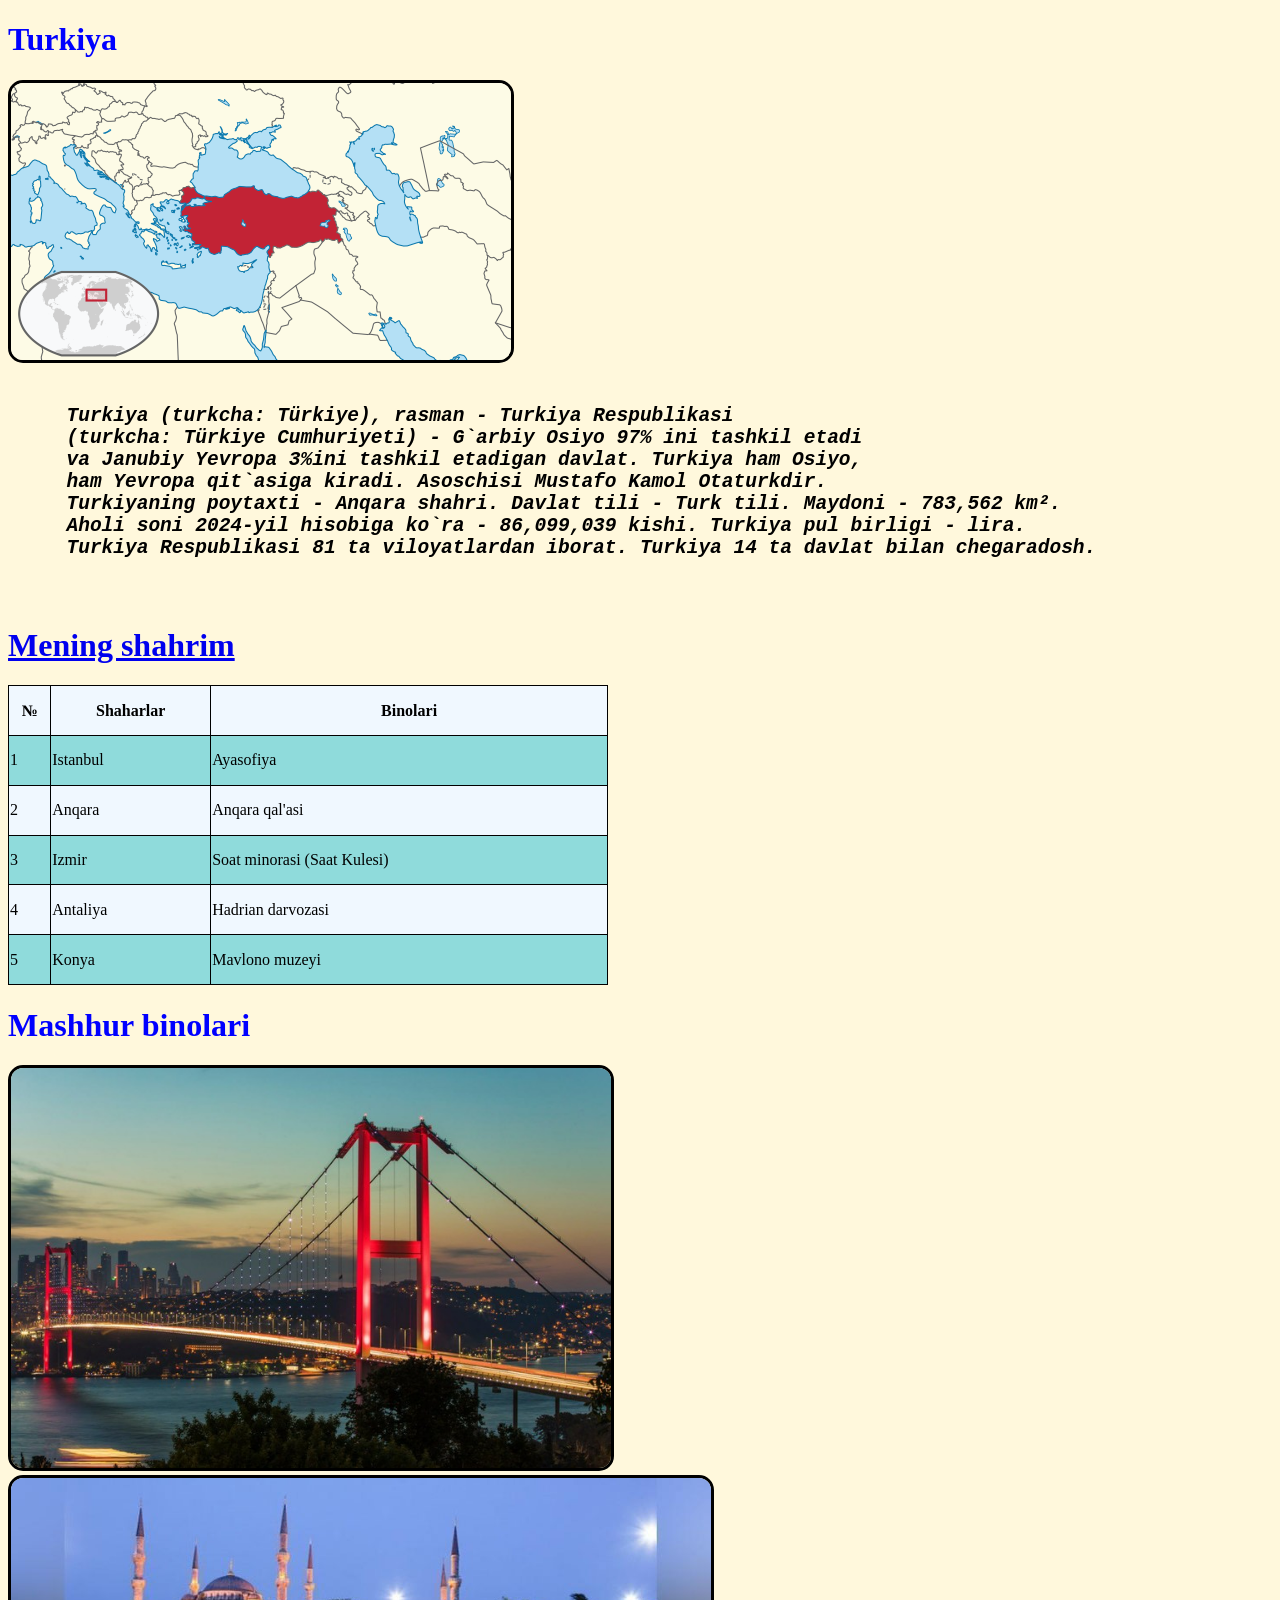
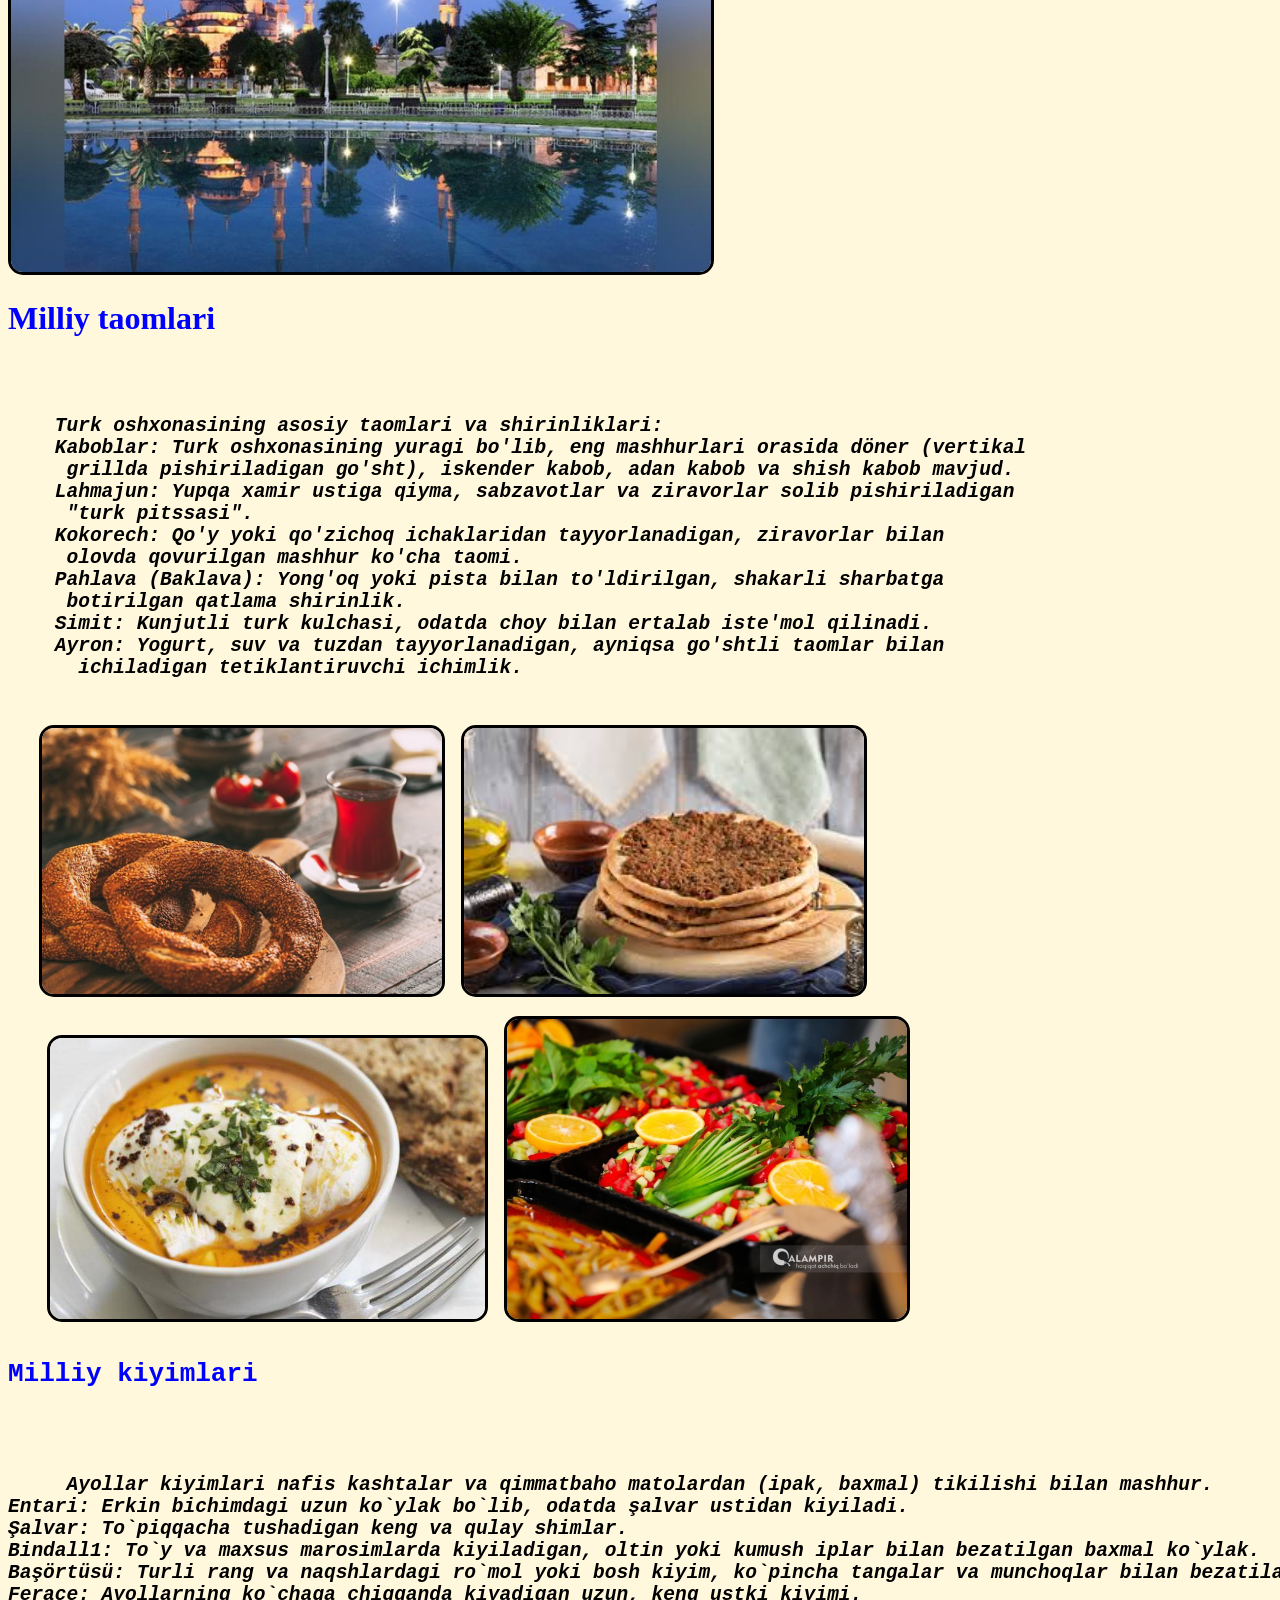
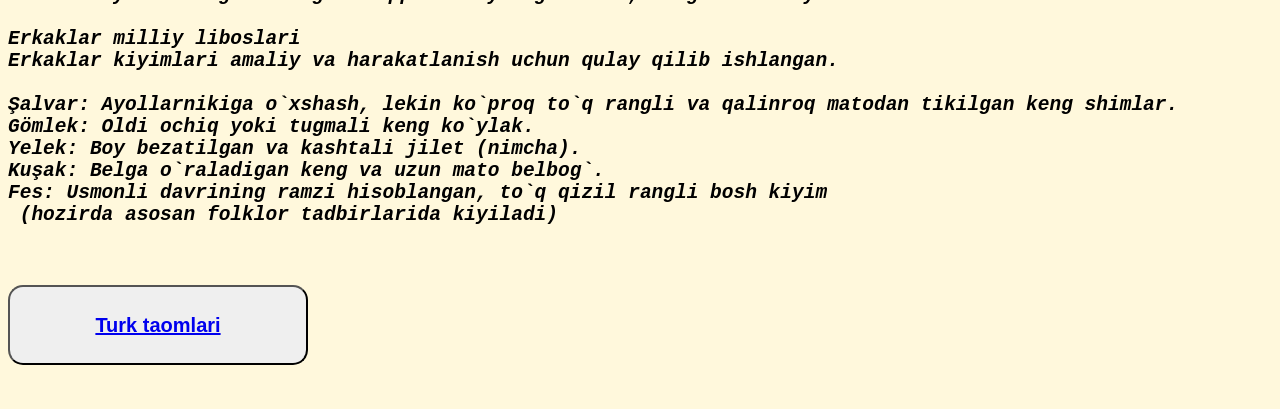
==== davlat.html @ 7ff5f448 "first commit" ====
<!DOCTYPE html>
<html lang="en">
<head>
    <meta charset="UTF-8">
    <meta name="viewport" content="width=device-width, initial-scale=1.0">
    <title>Turkiya</title>
    <style>
        .sarlavha{
            color: blue;
        }
        img{
            border-radius: 15px;
            border-style: solid;
            border-color: black;
        }
        table,th,td{
            border: 1px solid black;
            border-collapse: collapse;
        }
        body{
            background-color: cornsilk;
        }
        table{
            width: 600px;
            height: 300px;
        }
        tr:nth-child(even){
            background-color: rgb(143, 219, 219);
        }
        tr:nth-child(odd){
            background-color: aliceblue;
        }
    </style>
</head>
<body>
    <h1 class="sarlavha">Turkiya</h1>
    <img src="./rasm/t2.png" alt="">
    <pre><h2><b><i>
     Turkiya (turkcha: Türkiye), rasman - Turkiya Respublikasi
     (turkcha: Türkiye Cumhuriyeti) - G`arbiy Osiyo 97% ini tashkil etadi 
     va Janubiy Yevropa 3%ini tashkil etadigan davlat. Turkiya ham Osiyo,
     ham Yevropa qit`asiga kiradi. Asoschisi Mustafo Kamol Otaturkdir. 
     Turkiyaning poytaxti - Anqara shahri. Davlat tili - Turk tili. Maydoni - 783,562 km². 
     Aholi soni 2024-yil hisobiga ko`ra - 86,099,039 kishi. Turkiya pul birligi - lira. 
     Turkiya Respublikasi 81 ta viloyatlardan iborat. Turkiya 14 ta davlat bilan chegaradosh.</i></b></h2>
    </pre>
    <table>
        <tr>
            <th>№</th>
            <th>Shaharlar</th>
            <th>Binolari</th>
        </tr>
        <tr>
            <td>1</td>
            <td>Istanbul</td>
            <td>Ayasofiya</td>
        </tr>
       <tr>
          <td>2</td>
          <td>Anqara</td>
          <td>Anqara qal'asi</td>
       </tr>
       <tr>
          <td>3</td>
          <td> Izmir</td>
          <td>Soat minorasi (Saat Kulesi)</td>
       </tr>
       <tr>
          <td>4</td>
          <td>Antaliya</td>
          <td>Hadrian darvozasi</td>
       </tr>
       <tr>
          <td>5</td>
          <td> Konya</td>
          <td>Mavlono muzeyi</td>
       </tr>
       <a href="./mening-shahrim.html"><h1>Mening shahrim</h1></a>
    </table>
   
    <h1 class="sarlavha">Mashhur binolari</h1>
    <img src="./rasm/t3.jpg" width="600px">
    <img src="./rasm/t4.webp" width="700px">
    <h1 class="sarlavha">Milliy taomlari</h1>
    <br>
    <pre><h2><b><i>
    Turk oshxonasining asosiy taomlari va shirinliklari:
    Kaboblar: Turk oshxonasining yuragi bo'lib, eng mashhurlari orasida döner (vertikal 
     grillda pishiriladigan go'sht), iskender kabob, adan kabob va shish kabob mavjud.
    Lahmajun: Yupqa xamir ustiga qiyma, sabzavotlar va ziravorlar solib pishiriladigan
     "turk pitssasi".
    Kokorech: Qo'y yoki qo'zichoq ichaklaridan tayyorlanadigan, ziravorlar bilan 
     olovda qovurilgan mashhur ko'cha taomi.
    Pahlava (Baklava): Yong'oq yoki pista bilan to'ldirilgan, shakarli sharbatga 
     botirilgan qatlama shirinlik.
    Simit: Kunjutli turk kulchasi, odatda choy bilan ertalab iste'mol qilinadi.
    Ayron: Yogurt, suv va tuzdan tayyorlanadigan, ayniqsa go'shtli taomlar bilan
      ichiladigan tetiklantiruvchi ichimlik. </i></b></h2>

    <img src="./rasm/t5.webp" width="400px">  <img src="./rasm/t6.jpg" width="400px">

     <img src="./rasm/t7.jpg" width="435px">  <img src="./rasm/t8.jpg" width="400px">
     <h1 class="sarlavha">Milliy kiyimlari</h1>
     <h2><b><i>
     Ayollar kiyimlari nafis kashtalar va qimmatbaho matolardan (ipak, baxmal) tikilishi bilan mashhur. 
Entari: Erkin bichimdagi uzun ko`ylak bo`lib, odatda şalvar ustidan kiyiladi.
Şalvar: To`piqqacha tushadigan keng va qulay shimlar.
Bindall1: To`y va maxsus marosimlarda kiyiladigan, oltin yoki kumush iplar bilan bezatilgan baxmal ko`ylak.
Başörtüsü: Turli rang va naqshlardagi ro`mol yoki bosh kiyim, ko`pincha tangalar va munchoqlar bilan bezatiladi.
Ferace: Ayollarning ko`chaga chiqqanda kiyadigan uzun, keng ustki kiyimi. 

Erkaklar milliy liboslari
Erkaklar kiyimlari amaliy va harakatlanish uchun qulay qilib ishlangan. 

Şalvar: Ayollarnikiga o`xshash, lekin ko`proq to`q rangli va qalinroq matodan tikilgan keng shimlar.
Gömlek: Oldi ochiq yoki tugmali keng ko`ylak.
Yelek: Boy bezatilgan va kashtali jilet (nimcha).
Kuşak: Belga o`raladigan keng va uzun mato belbog`.
Fes: Usmonli davrining ramzi hisoblangan, to`q qizil rangli bosh kiyim
 (hozirda asosan folklor tadbirlarida kiyiladi)</i></b></h2>
    </pre>
    <button style="width: 300px; height: 80px;border-radius: 15px;">
    <a href="https://uz.wikipedia.org/wiki/Mashhur_turk_taomlari" target="_blank"><h2>Turk taomlari</h2></a></button>
</body>
</html>
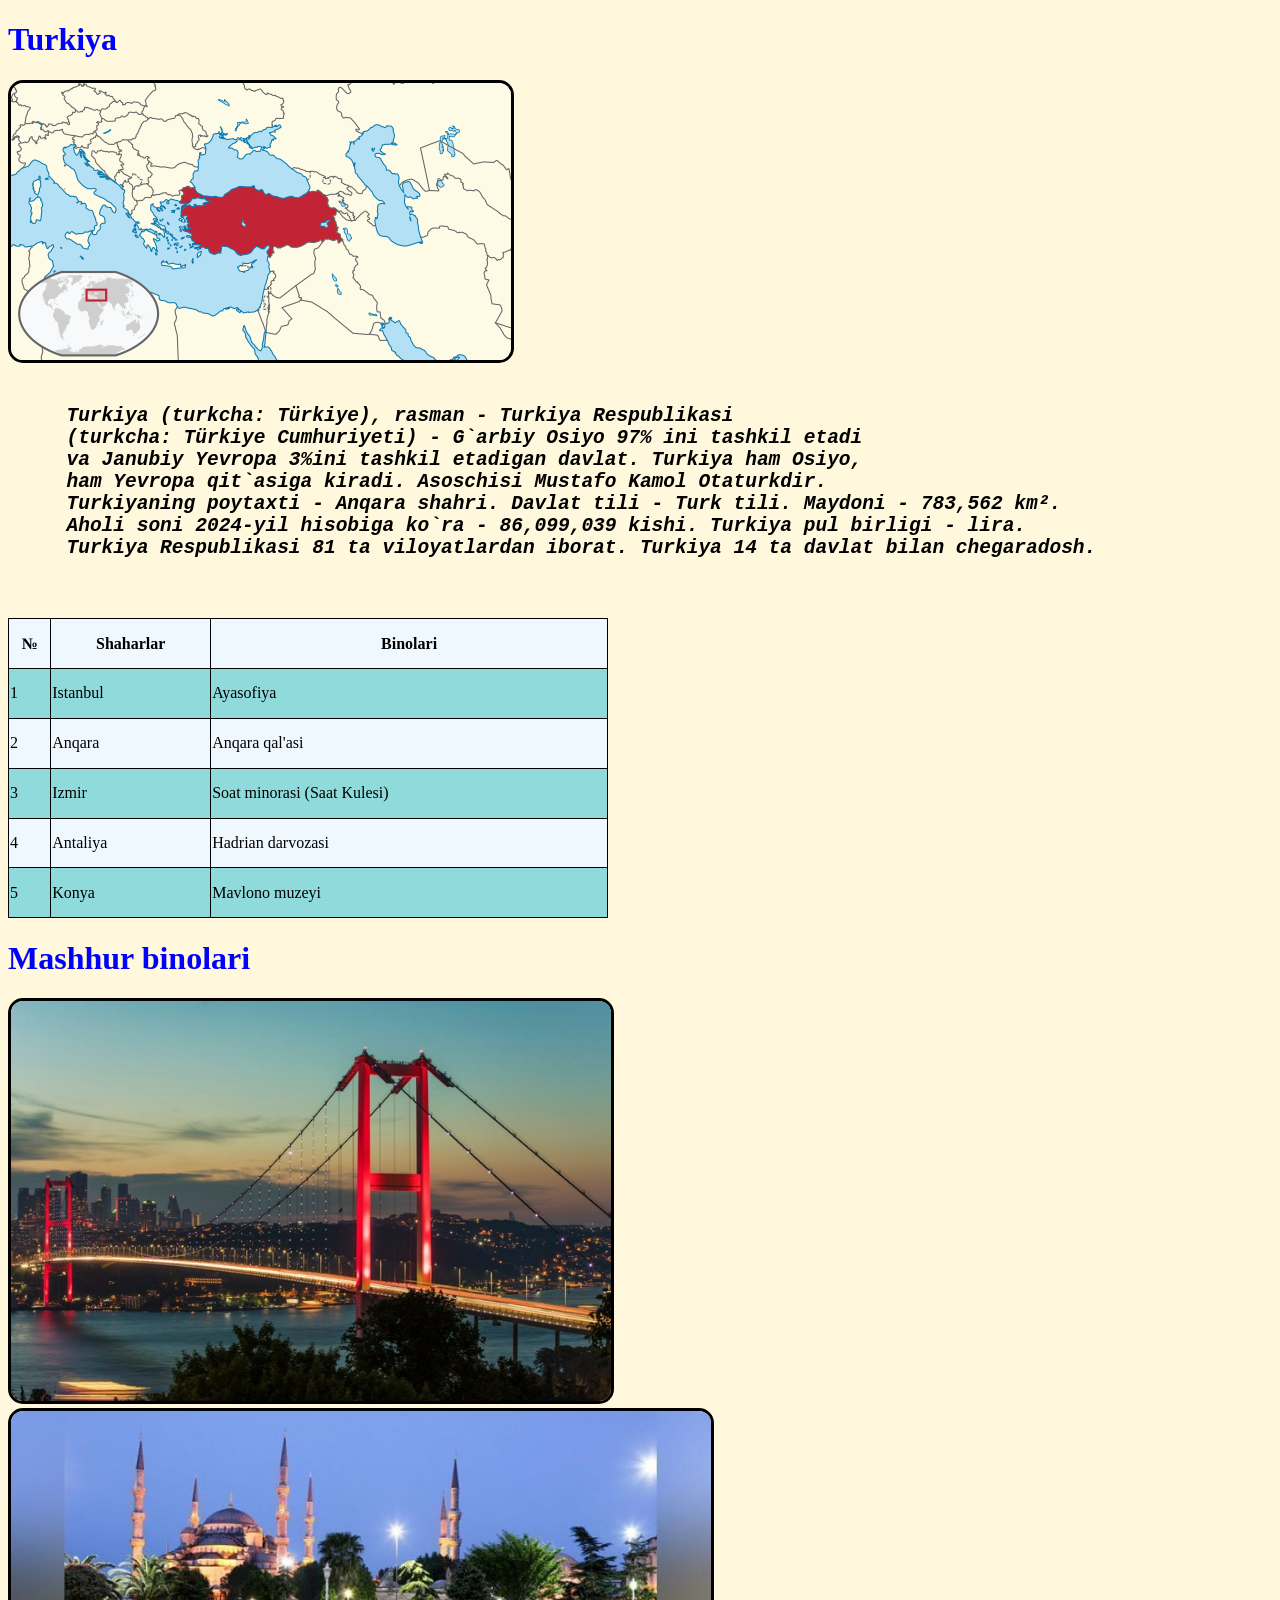
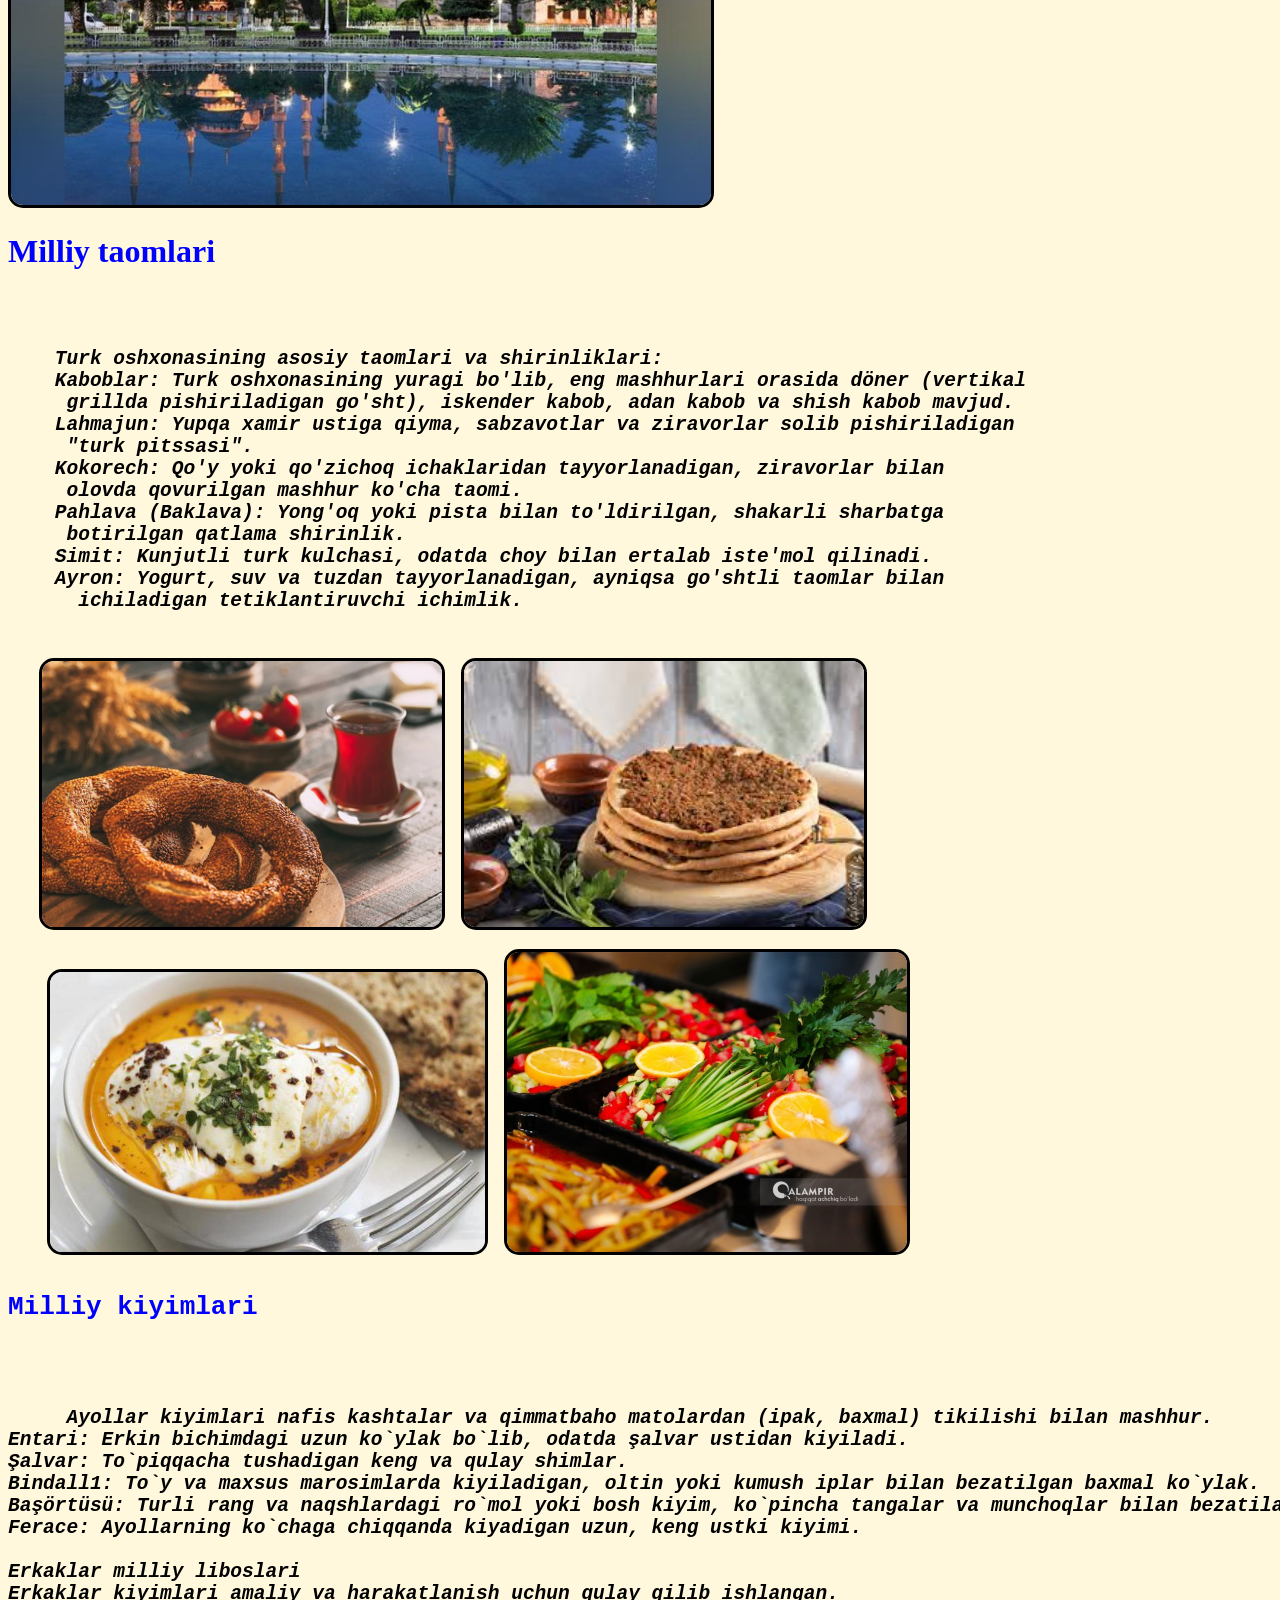
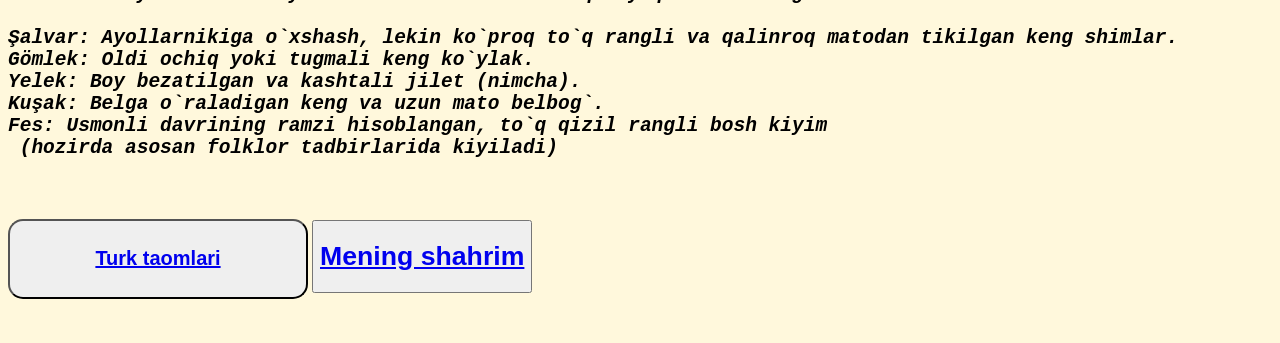
==== commit a52249d8: "yangiladim" ====
--- a/davlat.html
+++ b/davlat.html
@@ -75,7 +75,7 @@
           <td> Konya</td>
           <td>Mavlono muzeyi</td>
        </tr>
-       <a href="./mening-shahrim.html"><h1>Mening shahrim</h1></a>
+      
     </table>
    
     <h1 class="sarlavha">Mashhur binolari</h1>
@@ -121,5 +121,6 @@
     </pre>
     <button style="width: 300px; height: 80px;border-radius: 15px;">
     <a href="https://uz.wikipedia.org/wiki/Mashhur_turk_taomlari" target="_blank"><h2>Turk taomlari</h2></a></button>
+    <button> <a href="./mening-shahrim.html" target="_blank"><h1>Mening shahrim</h1></a></button>
 </body>
 </html>
